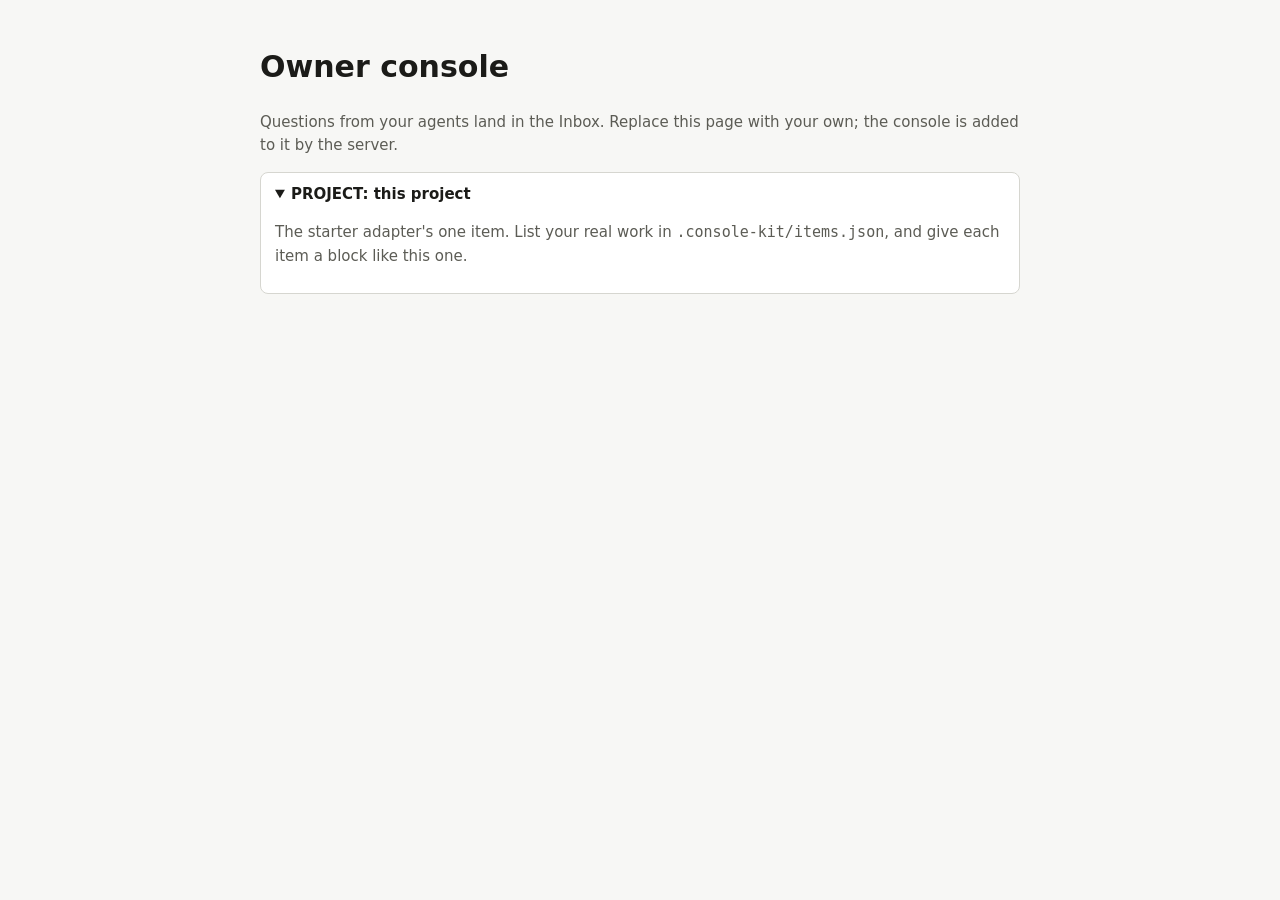
==== plugin/kit/demo/index.html @ 8fabfb9f "fix: the plugin carries its kit, however it is installed Installing straight from this repository (`" ====
<!doctype html>
<!-- written by console-kit onboard.py -->
<!-- A starter page for the owner console. The server injects the console
     (console.js and console.css) into whatever page it serves, so this can be
     any HTML you like: a dashboard, a status page, a plain list.

     Give each piece of work a <details id="item-ID"> with a <summary>, where ID
     is an id from your adapter's items(); the console adds a button to each
     summary that opens that item's questions. The Inbox button is always
     there, whatever the page holds. -->
<html lang="en">
<head>
<meta charset="utf-8">
<meta name="viewport" content="width=device-width,initial-scale=1">
<title>Owner console</title>
<style>
  :root { --c-bg:#f7f7f5; --c-surface:#fff; --c-surface-alt:#f0f0ec; --c-border:#d6d6d0;
          --c-fg:#1b1b18; --c-fg-muted:#5c5c55; --c-accent:#2458c6; --c-accent-fg:#fff; }
  @media (prefers-color-scheme: dark) {
    :root { --c-bg:#141413; --c-surface:#1e1e1c; --c-surface-alt:#262623; --c-border:#3a3a36;
            --c-fg:#ecece6; --c-fg-muted:#a3a39a; --c-accent:#7aa2ff; --c-accent-fg:#101010; }
  }
  body { margin:0; padding:24px 16px 80px; background:var(--c-bg); color:var(--c-fg);
         font:15px/1.55 system-ui, sans-serif; }
  main { max-width:760px; margin:0 auto; }
  details { background:var(--c-surface); border:1px solid var(--c-border); border-radius:8px;
            padding:10px 14px; margin:10px 0; }
  summary { cursor:pointer; font-weight:600; }
  .muted { color:var(--c-fg-muted); }
</style>
</head>
<body>
<main>
  <h1>Owner console</h1>
  <p class="muted">Questions from your agents land in the Inbox. Replace this page with your own;
     the console is added to it by the server.</p>
  <details id="item-PROJECT" open>
    <summary>PROJECT: this project</summary>
    <p class="muted">The starter adapter's one item. List your real work in
       <code>.console-kit/items.json</code>, and give each item a block like this one.</p>
  </details>
</main>
</body>
</html>
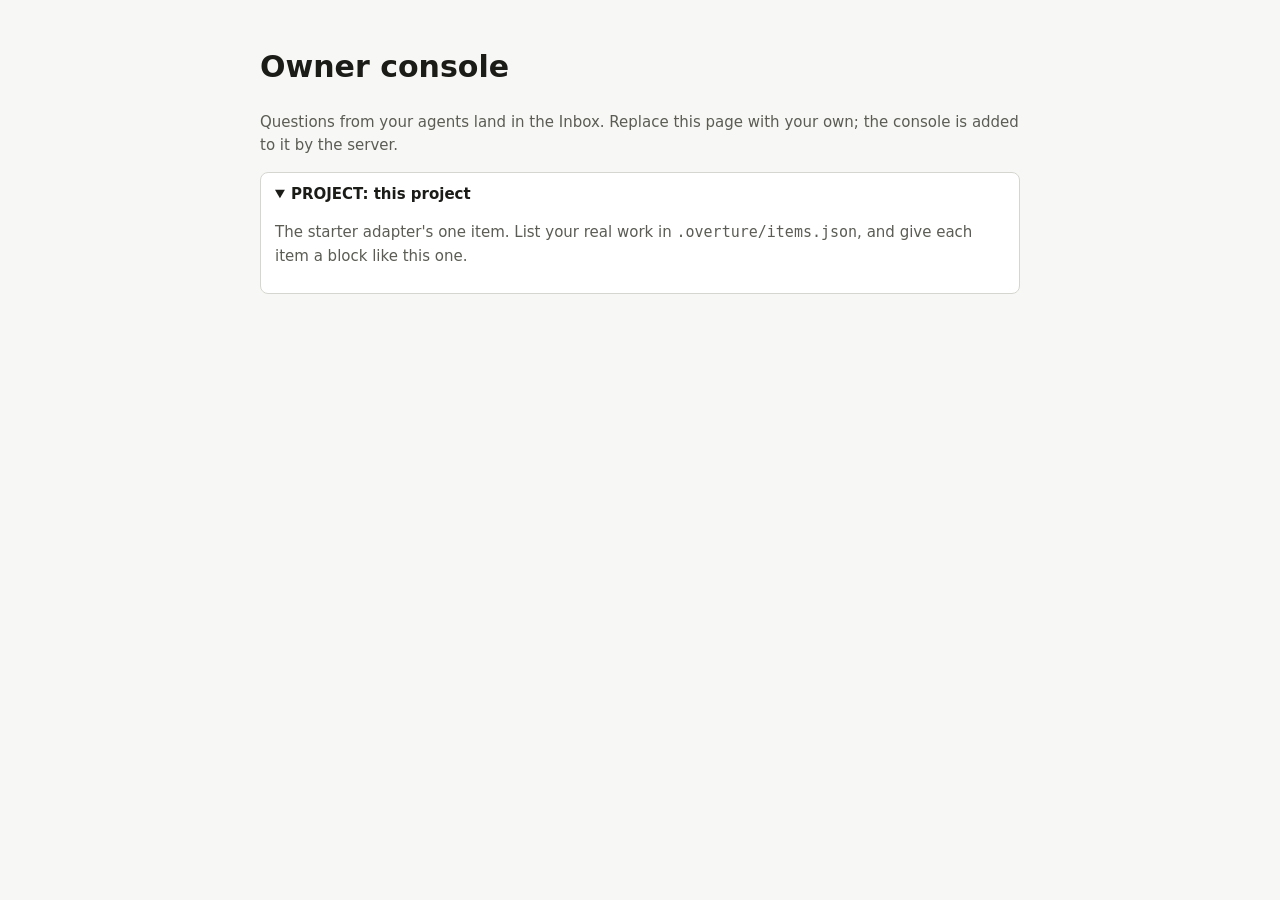
==== commit a084eb10: "release: 1.0.0 — Overture console-kit becomes Overture. The product name, GitHub repo, plugin manife" ====
--- a/plugin/kit/demo/index.html
+++ b/plugin/kit/demo/index.html
@@ -1,5 +1,5 @@
 <!doctype html>
-<!-- written by console-kit onboard.py -->
+<!-- written by overture onboard.py -->
 <!-- A starter page for the owner console. The server injects the console
      (console.js and console.css) into whatever page it serves, so this can be
      any HTML you like: a dashboard, a status page, a plain list.
@@ -37,7 +37,7 @@
   <details id="item-PROJECT" open>
     <summary>PROJECT: this project</summary>
     <p class="muted">The starter adapter's one item. List your real work in
-       <code>.console-kit/items.json</code>, and give each item a block like this one.</p>
+       <code>.overture/items.json</code>, and give each item a block like this one.</p>
   </details>
 </main>
 </body>
